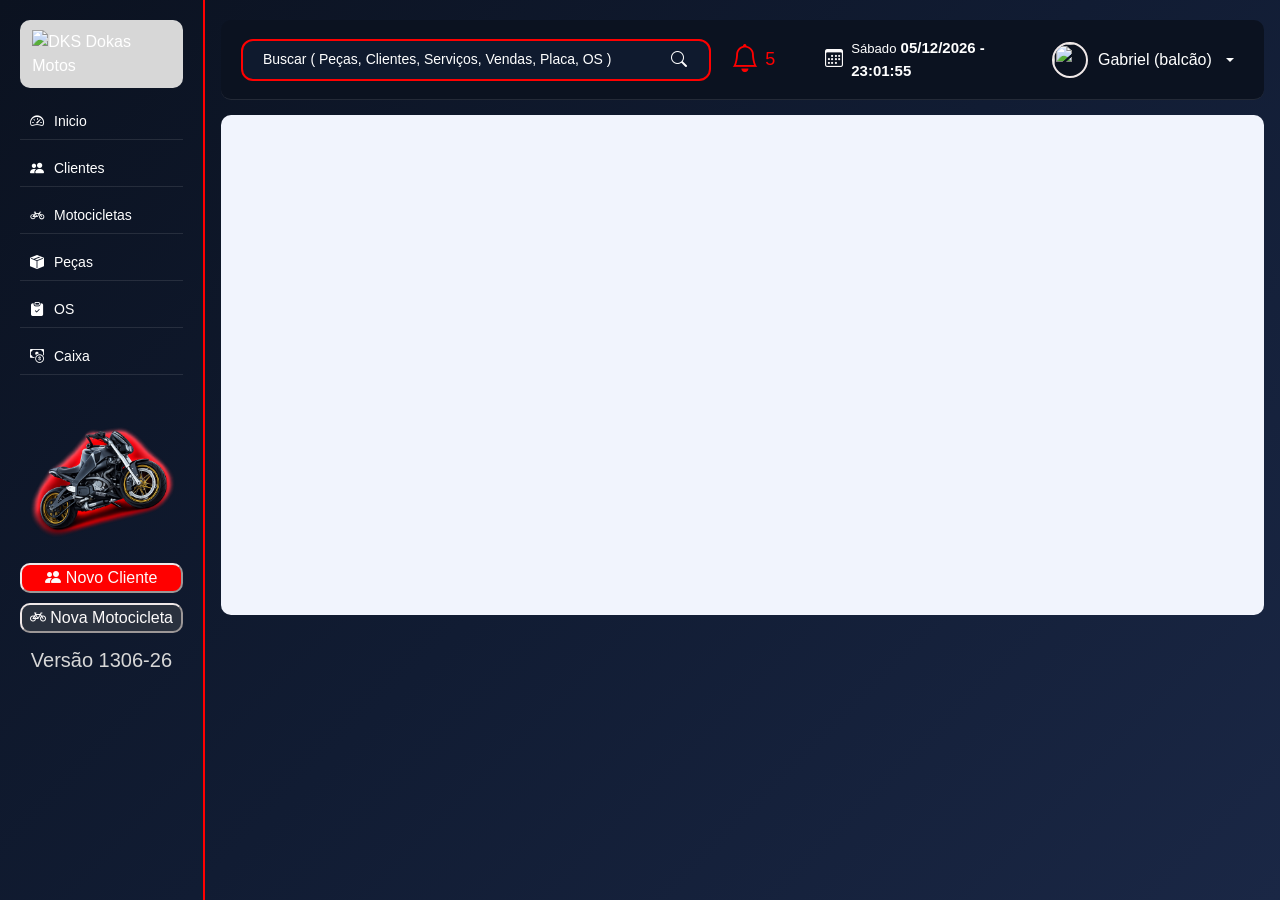
==== index.html @ 182d08a0 "Primeiro commit" ====
<!DOCTYPE html>
<html lang="pt-BR">
<head>
    <meta charset="UTF-8">
    <title>Redirecionando...</title>
</head>
<body>

<script>
    window.location.href = "logado.html";
</script>

</body>
</html>
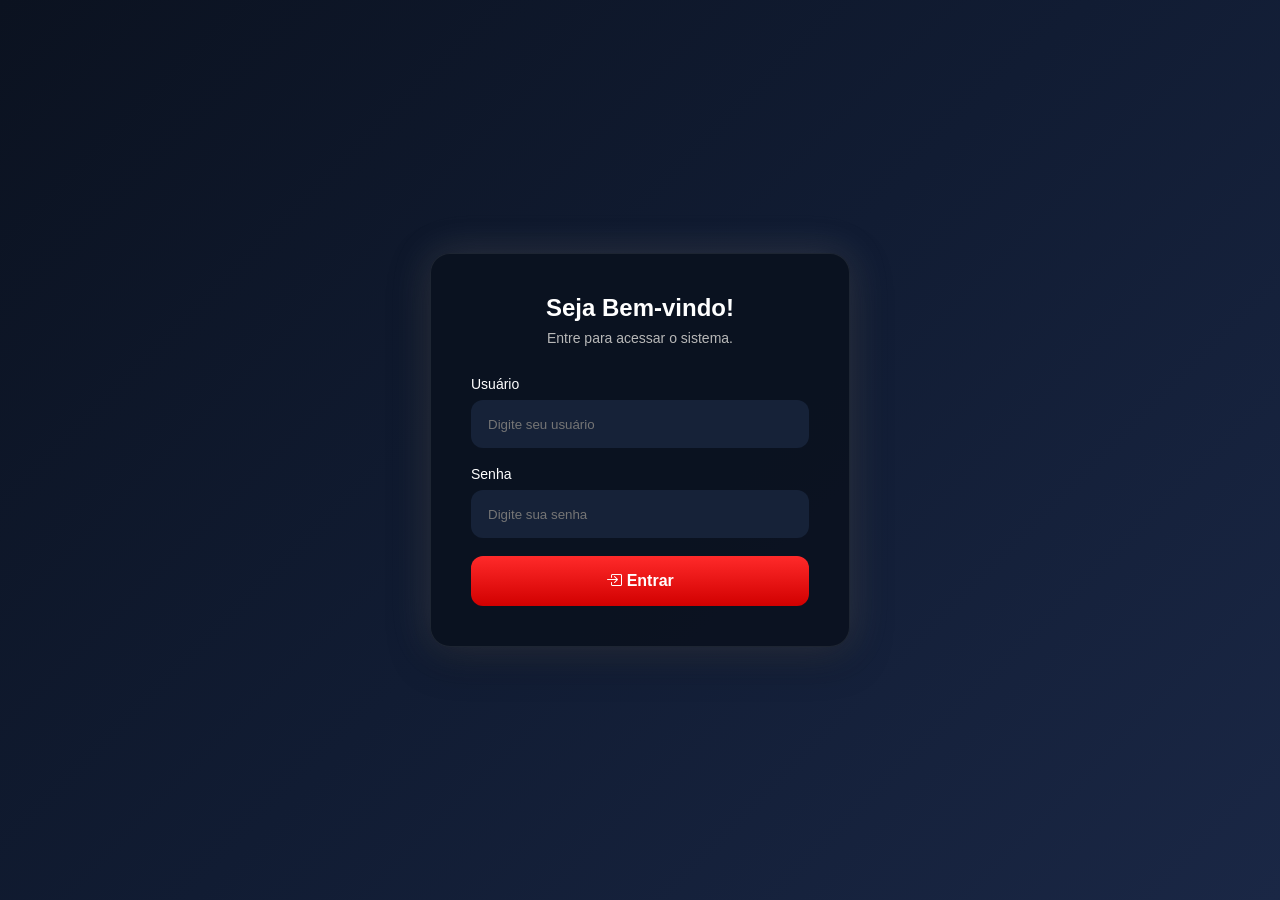
==== commit 236ab44e: "Update title and remove redirect script in index.html" ====
--- a/index.html
+++ b/index.html
@@ -1,14 +1,160 @@
 <!DOCTYPE html>
 <html lang="pt-BR">
+
 <head>
     <meta charset="UTF-8">
-    <title>Redirecionando...</title>
+
+    <link rel="icon" type="image/png" href="assets/imagens/fundo-moto.png">
+
+    <title>DOKA'S MOTORS | LOGIN</title>
+
+    <link href="https://cdn.jsdelivr.net/npm/bootstrap-icons@1.11.3/font/bootstrap-icons.css" rel="stylesheet">
+
+    <style>
+        * {
+            margin: 0;
+            padding: 0;
+            box-sizing: border-box;
+            font-family: Arial, sans-serif;
+        }
+
+        body {
+            height: 100vh;
+            display: flex;
+            justify-content: center;
+            align-items: center;
+
+            background: linear-gradient(135deg,
+                    #0B1220 0%,
+                    #111C33 50%,
+                    #1A2745 100%);
+        }
+
+        .login {
+            width: 420px;
+            background: rgba(11, 18, 32, 0.95);
+            border: 1px solid rgba(255, 255, 255, 0.08);
+            border-radius: 20px;
+            padding: 40px;
+            color: white;
+
+            box-shadow:
+                0 0 40px rgba(240, 240, 240, 0.15),
+                0 10px 40px rgba(0, 0, 0, 0.4);
+        }
+
+
+        .login h2 {
+            text-align: center;
+            margin-bottom: 8px;
+            font-weight: bold;
+        }
+
+        .subtitulo {
+            text-align: center;
+            color: #b8b8b8;
+            margin-bottom: 30px;
+            font-size: 14px;
+        }
+
+        .campo {
+            margin-bottom: 18px;
+        }
+
+        .campo label {
+            display: block;
+            margin-bottom: 8px;
+            font-size: 14px;
+        }
+
+        .campo input {
+            width: 100%;
+            height: 48px;
+            background: #162238;
+            border: 2px solid transparent;
+            border-radius: 12px;
+            padding: 0 15px;
+            color: white;
+            transition: .3s;
+        }
+
+        .campo input:focus {
+            outline: none;
+            border-color: #FF0000;
+            box-shadow: 0 0 15px rgba(255, 0, 0, .2);
+        }
+
+        .btn-login {
+            width: 100%;
+            height: 50px;
+            border: none;
+            border-radius: 12px;
+            background: linear-gradient(180deg, #ff2a2a, #d10000);
+            color: white;
+            font-size: 16px;
+            font-weight: bold;
+            cursor: pointer;
+            transition: .3s;
+        }
+
+        .btn-login:hover {
+            transform: translateY(-2px);
+            box-shadow: 0 5px 20px rgba(255, 0, 0, .4);
+        }
+
+        .opcoes {
+            display: flex;
+            justify-content: space-between;
+            margin-top: 15px;
+            font-size: 13px;
+        }
+
+        .opcoes a {
+            color: #FF4D4D;
+            text-decoration: none;
+        }
+
+        .opcoes a:hover {
+            text-decoration: underline;
+        }
+
+        
+    </style>
 </head>
+
 <body>
 
-<script>
-    window.location.href = "logado.html";
-</script>
+    <div class="login">
+
+        
+
+        <h2>Seja Bem-vindo!</h2>
+        <p class="subtitulo">Entre para acessar o sistema.</p>
+
+        <form action="logado.html" method="post">
+
+            <div class="campo">
+                <label>Usuário</label>
+                <input type="text" placeholder="Digite seu usuário">
+            </div>
+
+            <div class="campo">
+                <label>Senha</label>
+                <input type="password" placeholder="Digite sua senha">
+            </div>
+
+            <button type="submit" class="btn-login">
+                <i class="bi bi-box-arrow-in-right"></i>
+                Entrar
+            </button>
+
+        </form>
+
+        
+       
+
+    </div>
 
 </body>
-</html>+
+</html>
